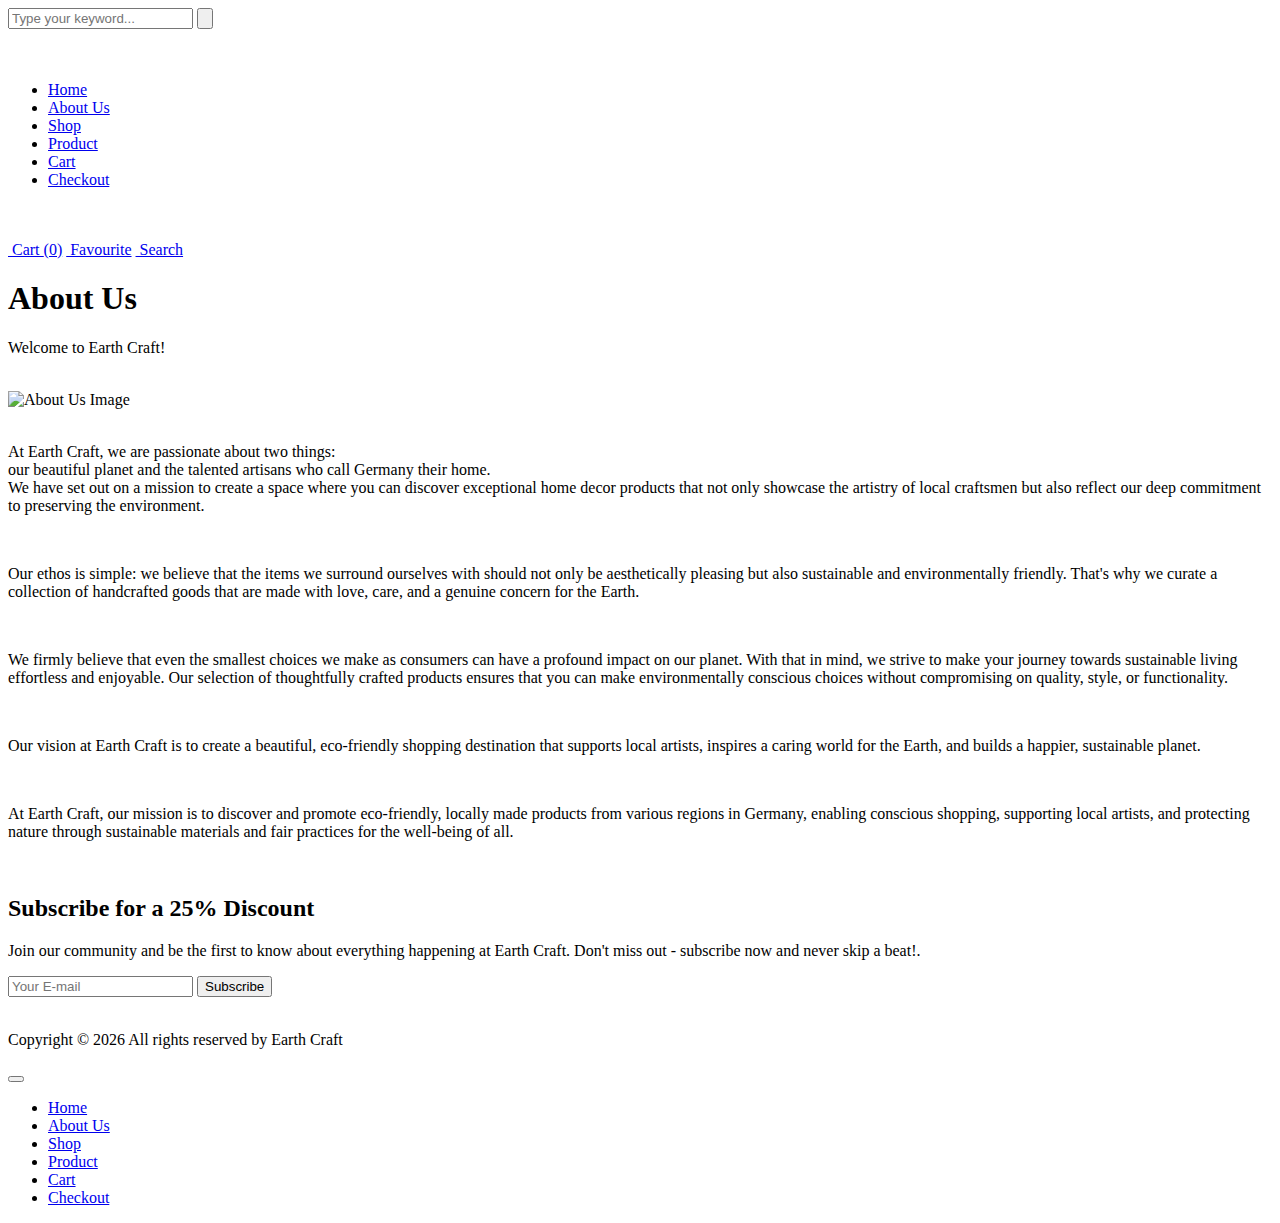
==== about_us.html @ 66d40a1b "Add files via upload" ====
<!DOCTYPE html>
<html lang="en">

<head>

  <head>
    <meta charset="UTF-8">
    <meta name="description" content="">
    <meta http-equiv="X-UA-Compatible" content="IE=edge">
    <meta name="viewport" content="width=device-width, initial-scale=1, shrink-to-fit=no">
    <!-- The above 4 meta tags *must* come first in the head; any other head content must come *after* these tags -->

    <!-- Title  -->
    <title>About Us</title>

    <!-- Favicon  -->
    <link rel="icon" href="img/core-img/favicon.ico">

    <!-- Core Style CSS -->
    <link rel="stylesheet" href="css/core-style.css">
    <link rel="stylesheet" href="style.css">

  </head>
</head>

<body>
  <!-- Search Wrapper Area Start -->
  <div class="search-wrapper section-padding-100">
    <div class="search-close">
      <i class="fa fa-close" aria-hidden="true"></i>
    </div>
    <div class="container">
      <div class="row">
        <div class="col-12">
          <div class="search-content">
            <form action="#" method="get">
              <input type="search" name="search" id="search" placeholder="Type your keyword...">
              <button type="submit"><img src="img/core-img/search.png" alt=""></button>
            </form>
          </div>
        </div>
      </div>
    </div>
  </div>
  <!-- Search Wrapper Area End -->

  <!-- ##### Main Content Wrapper Start ##### -->
  <div class="main-content-wrapper d-flex clearfix">

    <!-- Mobile Nav (max width 767px)-->
    <div class="mobile-nav">
      <!-- Navbar Brand -->
      <div class="amado-navbar-brand">
        <a href="index.html"><img src="img/logo.png" alt=""></a>
      </div>
      <!-- Navbar Toggler -->
      <div class="amado-navbar-toggler">
        <span></span><span></span><span></span>
      </div>
    </div>

    <!-- Header Area Start -->
    <header class="header-area clearfix">
      <!-- Close Icon -->
      <div class="nav-close">
        <i class="fa fa-close" aria-hidden="true"></i>
      </div>
      <!-- Logo -->
      <div class="logo">
        <a href="index.html"><img src="img/logo.png" alt=""></a>
      </div>
      <!-- Amado Nav -->
      <nav class="amado-nav">
        <ul>
          <li class="active"><a href="index.html">Home</a></li>
          <li><a href="about_us.html">About Us</a></li>
          <li><a href="shop.html">Shop</a></li>
          <li><a href="product-details.html">Product</a></li>
          <li><a href="cart.html">Cart</a></li>
          <li><a href="checkout.html">Checkout</a></li>
        </ul>
      </nav>
      <br>
      <br>
      <!-- Cart Menu -->
      <div class="cart-fav-search mb-100">
        <a href="cart.html" class="cart-nav"><img src="img/core-img/cart.png" alt=""> Cart <span>(0)</span></a>
        <a href="#" class="fav-nav"><img src="img/core-img/favorites.png" alt=""> Favourite</a>
        <a href="#" class="search-nav"><img src="img/core-img/search.png" alt=""> Search</a>
      </div>
      <!-- Social Button -->
      <div class="social-info d-flex justify-content-between">
        <a href="#"><i class="fa fa-pinterest" aria-hidden="true"></i></a>
        <a href="#"><i class="fa fa-instagram" aria-hidden="true"></i></a>
        <a href="#"><i class="fa fa-facebook" aria-hidden="true"></i></a>
        <a href="#"><i class="fa fa-twitter" aria-hidden="true"></i></a>
      </div>
    </header>
    <!-- Header Area End -->
    <div class="products-catagories-area clearfix">
      <h1>About Us</h1>
      <p>Welcome to Earth Craft!</p>
      <br>
      <img class="big-image" src="img/about-us.jpeg" alt="About Us Image">
      <br>
      <br>
      <p>At Earth Craft, we are passionate about two things:<br>
        our beautiful planet and the talented artisans who call
        Germany their home. <br>
        We have set out on a mission to create a space where you can discover exceptional home decor
        products that not only showcase the artistry of local craftsmen but also reflect our deep commitment to
        preserving
        the environment.</p>
      <br>
      
      <p>Our ethos is simple: we believe that the items we surround ourselves with should not only be aesthetically
        pleasing
        but also sustainable and environmentally friendly. That's why we curate a collection of handcrafted goods that
        are
        made with love, care, and a genuine concern for the Earth.</p>
      <br>
      
      
      <p>We firmly believe that even the smallest choices we make as consumers can have a profound impact on our planet.
        With that in mind, we strive to make your journey towards sustainable living effortless and enjoyable. Our
        selection
        of thoughtfully crafted products ensures that you can make environmentally conscious choices without
        compromising
        on
        quality, style, or functionality.</p>
      <br>
      
      <p> Our vision at Earth Craft is to create a beautiful, eco-friendly shopping destination that supports local artists, inspires a caring world for the Earth, and builds a happier, sustainable planet.</p>
<br>
     
      <p> At Earth Craft, our mission is to discover and promote eco-friendly, locally made products from various regions in Germany, enabling conscious shopping, supporting local artists, and protecting nature through sustainable materials and fair practices for the well-being of all.</p>
      <br>
      
    </div>
  </div>
  <!-- ##### Main Content Wrapper End ##### -->

  <!-- ##### Newsletter Area Start ##### -->
  <section class="newsletter-area section-padding-100-0">
    <div class="container">
      <div class="row align-items-center">
        <!-- Newsletter Text -->
        <div class="col-12 col-lg-6 col-xl-7">
          <div class="newsletter-text mb-100">
            <h2>Subscribe for a <span>25% Discount</span></h2>
            <p>Join our community and be the first to know about everything happening at Earth Craft. Don't miss out - subscribe now and never skip a beat!.</p>
          </div>
        </div>
        <!-- Newsletter Form -->
        <div class="col-12 col-lg-6 col-xl-5">
          <div class="newsletter-form mb-100">
            <form action="#" method="post">
              <input type="email" name="email" class="nl-email" placeholder="Your E-mail">
              <input type="submit" value="Subscribe">
            </form>
          </div>
        </div>
      </div>
    </div>
  </section>
  <!-- ##### Newsletter Area End ##### -->
  <!-- ##### Footer Area Start ##### -->
  <footer class="footer_area clearfix">
    <div class="container">
      <div class="row align-items-center">
        <!-- Single Widget Area -->
        <div class="col-12 col-lg-4">
          <div class="single_widget_area">
            <!-- Logo -->
            <div class="footer-logo mr-50">
              <a href="index.html"><img src="img/logo.png" alt=""></a>
            </div>
            <!-- Copywrite Text -->
            <p class="copywrite">
              <!-- Link back to Colorlib can't be removed. Template is licensed under CC BY 3.0. -->
              Copyright &copy;
              <script>document.write(new Date().getFullYear());</script> All rights reserved by Earth Craft <i class="fa fa-heart-o" aria-hidden="true"></i> 
              <!-- Link back to Colorlib can't be removed. Template is licensed under CC BY 3.0. -->
            </p>
          </div>
        </div>
        <!-- Single Widget Area -->
        <div class="col-12 col-lg-8">
          <div class="single_widget_area">
            <!-- Footer Menu -->
            <div class="footer_menu">
              <nav class="navbar navbar-expand-lg justify-content-end">
                <button class="navbar-toggler" type="button" data-toggle="collapse" data-target="#footerNavContent"
                  aria-controls="footerNavContent" aria-expanded="false" aria-label="Toggle navigation"><i
                    class="fa fa-bars"></i></button>
                <div class="collapse navbar-collapse" id="footerNavContent">
                  <ul class="navbar-nav ml-auto">
                    <li class="nav-item active">
                      <a class="nav-link" href="index.html">Home</a>
                    </li>
                    <li class="nav-item">
                      <a class="nav-link" href="about-us.html">About Us</a>
                    </li>
                    <li class="nav-item">
                      <a class="nav-link" href="shop.html">Shop</a>
                    </li>
                    <li class="nav-item">
                      <a class="nav-link" href="product-details.html">Product</a>
                    </li>
                    <li class="nav-item">
                      <a class="nav-link" href="cart.html">Cart</a>
                    </li>
                    <li class="nav-item">
                      <a class="nav-link" href="checkout.html">Checkout</a>
                    </li>
                  </ul>
                </div>
              </nav>
            </div>
          </div>
        </div>
      </div>
    </div>
  </footer>
  <!-- ##### Footer Area End ##### -->

  <!-- ##### jQuery (Necessary for All JavaScript Plugins) ##### -->
  <script src="js/jquery/jquery-2.2.4.min.js"></script>
  <!-- Popper js -->
  <script src="js/popper.min.js"></script>
  <!-- Bootstrap js -->
  <script src="js/bootstrap.min.js"></script>
  <!-- Plugins js -->
  <script src="js/plugins.js"></script>
  <!-- Active js -->
  <script src="js/active.js"></script>
</body>

</html>
---- style.css ----
/* ####################################################
    :: Template Name: Essence - Fashion Ecommerce Template
    :: Author: Colorlib
    :: Author URL: https://colorlib.com
    :: Description: Essence is smart & elegant fashion e-commerce Template. It's suitable for all e-commerce business platform.
    :: Version: 1.0.0
    :: Created: April 27, 2018
    :: Last Updated: May 2, 2018
    #################################################### */

    /* ---------------------------------------
    ##### - PLACE YOUR CUSTOM CSS HERE - #####
    --------------------------------------- */
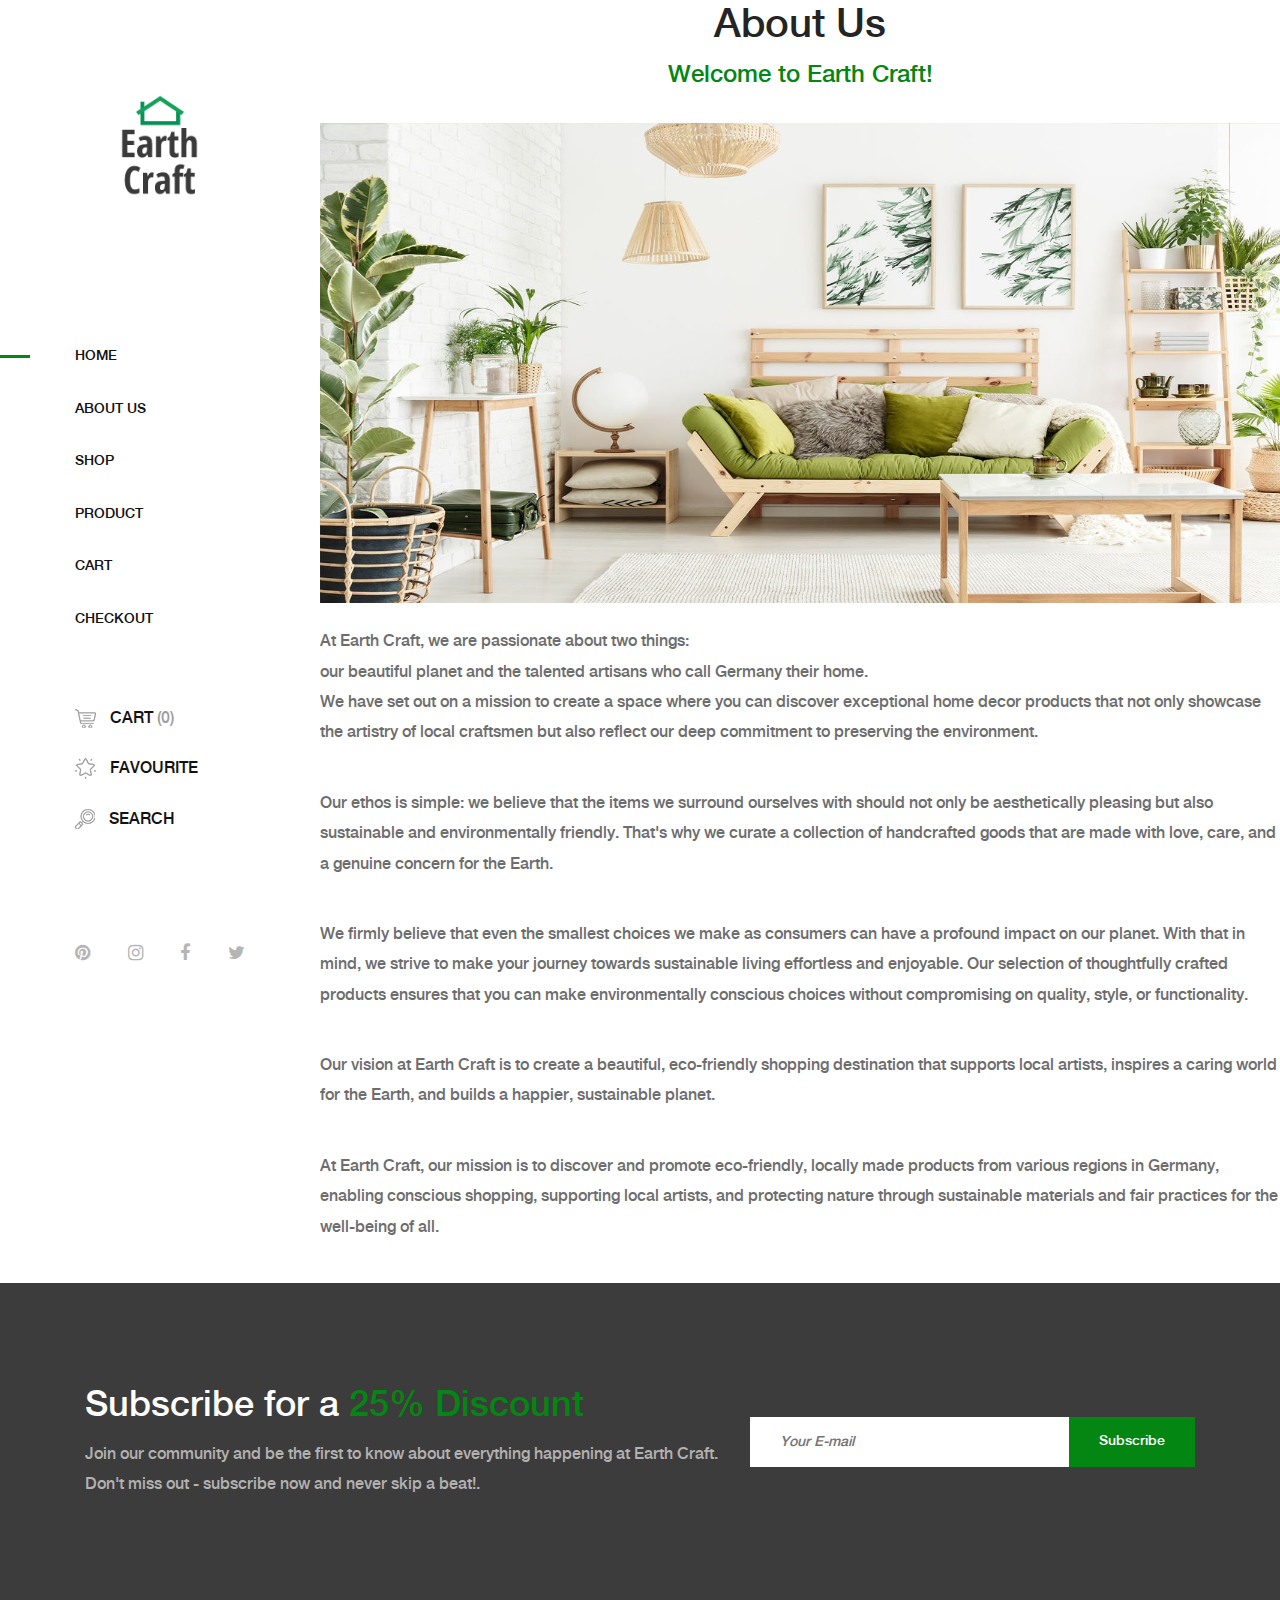
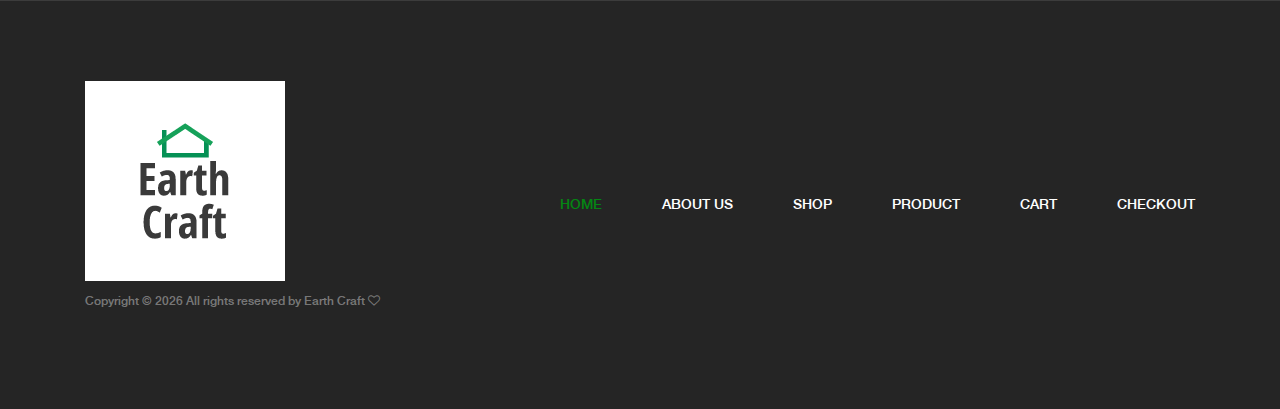
==== commit f703fdc1: "about us and product changed" ====
--- a/about_us.html
+++ b/about_us.html
@@ -12,6 +12,7 @@
 
     <!-- Title  -->
     <title>About Us</title>
+    
 
     <!-- Favicon  -->
     <link rel="icon" href="img/core-img/favicon.ico">
@@ -98,8 +99,8 @@
     </header>
     <!-- Header Area End -->
     <div class="products-catagories-area clearfix">
-      <h1>About Us</h1>
-      <p>Welcome to Earth Craft!</p>
+      <h1 class='text-center'>About Us</h1>
+      <h4 class='text-center' style="color: #048613;">Welcome to Earth Craft!</h4>
       <br>
       <img class="big-image" src="img/about-us.jpeg" alt="About Us Image">
       <br>
--- a/css/core-style.css
+++ b/css/core-style.css
@@ -0,0 +1,1401 @@
+/* [Master Stylesheet v-1.0.0] */
+/* :: :: 1.0 Import Fonts */
+@import url(../css/bootstrap.min.css);
+@import url(../css/owl.carousel.css);
+@import url(../css/animate.css);
+@import url(../css/magnific-popup.css);
+@import url(../css/jquery-ui.min.css);
+@import url(../css/nice-select.css);
+@import url(../css/font-awesome.min.css);
+@font-face {
+  font-family: 'helveticaneuebold';
+  src: url("../fonts/helvetica_neu_bold-webfont.woff2") format("woff2"), url("../fonts/helvetica_neu_bold-webfont.woff") format("woff");
+  font-weight: normal;
+  font-style: normal; }
+@font-face {
+  font-family: 'helveticaneuemedium';
+  src: url("../fonts/helveticaneue_medium-webfont.woff2") format("woff2"), url("../fonts/helveticaneue_medium-webfont.woff") format("woff");
+  font-weight: normal;
+  font-style: normal; }
+/* :: 2.0 Import All CSS */
+/* :: 3.0 Base CSS */
+* {
+  margin: 0;
+  padding: 0; }
+
+body {
+  font-family: "helveticaneuemedium";
+  font-size: 16px; }
+
+h1,
+h2,
+h3,
+h4,
+h5,
+h6 {
+  color: #242424;
+  line-height: 1.3;
+  font-weight: 400; }
+
+p {
+  color: #6d6d6d;
+  font-size: 16px;
+  line-height: 1.9;
+  font-weight: 400; }
+
+a {
+  -webkit-transition: all 500ms ease 0s;
+  transition: all 500ms ease 0s;
+  text-decoration: none;
+  outline: 0 solid transparent;
+  color: #131212;
+  font-weight: 400;
+  font-size: 12px; }
+  a:hover, a:focus {
+    -webkit-transition: all 500ms ease 0s;
+    transition: all 500ms ease 0s;
+    text-decoration: none;
+    outline: 0 solid transparent;
+    color: #131212;
+    font-weight: 400;
+    font-size: 12px; }
+
+ul,
+ol {
+  margin: 0; }
+  ul li,
+  ol li {
+    list-style: none; }
+
+img {
+  height: auto;
+  max-width: 100%; }
+
+/* Spacing */
+.mt-15 {
+  margin-top: 15px !important; }
+
+.mt-30 {
+  margin-top: 30px !important; }
+
+.mt-50 {
+  margin-top: 50px !important; }
+
+.mt-70 {
+  margin-top: 70px !important; }
+
+.mt-100 {
+  margin-top: 100px !important; }
+
+.mb-15 {
+  margin-bottom: 15px !important; }
+
+.mb-30 {
+  margin-bottom: 30px !important; }
+
+.mb-50 {
+  margin-bottom: 50px !important; }
+
+.mb-70 {
+  margin-bottom: 70px !important; }
+
+.mb-100 {
+  margin-bottom: 100px !important; }
+
+.ml-15 {
+  margin-left: 15px !important; }
+
+.ml-30 {
+  margin-left: 30px !important; }
+
+.ml-50 {
+  margin-left: 50px !important; }
+
+.mr-15 {
+  margin-right: 15px !important; }
+
+.mr-30 {
+  margin-right: 30px !important; }
+
+.mr-50 {
+  margin-right: 50px !important; }
+
+/* Height */
+.height-400 {
+  height: 400px !important; }
+
+.height-500 {
+  height: 500px !important; }
+
+.height-600 {
+  height: 600px !important; }
+
+.height-700 {
+  height: 700px !important; }
+
+.height-800 {
+  height: 800px !important; }
+
+/* Section Padding */
+.section-padding-100 {
+  padding-top: 100px;
+  padding-bottom: 100px; }
+
+.section-padding-100-0 {
+  padding-top: 100px;
+  padding-bottom: 0; }
+
+.section-padding-0-100 {
+  padding-top: 0;
+  padding-bottom: 100px; }
+
+/* Section Heading */
+.section-heading {
+  margin-bottom: 50px;
+  position: relative;
+  z-index: 1; }
+  .section-heading h2 {
+    font-size: 30px;
+    margin-bottom: 0;
+    text-transform: capitalize;
+    font-weight: 600; }
+  .section-heading.text-left {
+    text-align: left !important; }
+
+/* Miscellaneous */
+.bg-img {
+  background-position: center center;
+  background-size: cover;
+  background-repeat: no-repeat; }
+
+.bg-white {
+  background-color: #ffffff !important; }
+
+.bg-dark {
+  background-color: #000000 !important; }
+
+.bg-transparent {
+  background-color: transparent !important; }
+
+.font-bold {
+  font-weight: 700; }
+
+.font-light {
+  font-weight: 300; }
+
+.bg-overlay,
+.bg-overlay-white {
+  position: relative;
+  z-index: 2;
+  background-position: center center;
+  background-size: cover; }
+  .bg-overlay:hover,
+  .bg-overlay-white:hover {
+    position: absolute;
+    z-index: -1;
+    top: 0;
+    left: 0;
+    width: 100%;
+    height: 100%;
+    content: ""; }
+
+.bg-overlay:hover {
+  background-color: rgba(0, 0, 0, 0.5); }
+
+.bg-overlay-white:hover {
+  background-color: rgba(255, 255, 255, 0.9); }
+
+.mfp-image-holder .mfp-close,
+.mfp-iframe-holder .mfp-close {
+  color: #FFF;
+  right: 0;
+  padding-right: 0;
+  width: 30px;
+  height: 30px;
+  background-color: #207402;
+  line-height: 30px;
+  text-align: center;
+  position: absolute;
+  top: 40px;
+  right: -30px; }
+  @media only screen and (max-width: 767px) {
+    .mfp-image-holder .mfp-close,
+    .mfp-iframe-holder .mfp-close {
+      right: 0; } }
+
+.navbar-toggler {
+  background-color: #048613;
+  border-radius: 0;
+  margin-bottom: 15px; }
+  .navbar-toggler i {
+    font-size: 12px;
+    color: #fff; }
+
+@media only screen and (min-width: 768px) and (max-width: 991px) {
+  .navbar {
+    display: block; } }
+@media only screen and (max-width: 767px) {
+  .navbar {
+    display: block; } }
+
+.mobile-nav {
+  position: fixed;
+  width: 100%;
+  height: 70px;
+  background-color: #fff;
+  z-index: 3000;
+  top: 0;
+  left: 0;
+  right: 0;
+  padding: 0.5em 2em;
+  -webkit-box-align: center;
+  -ms-flex-align: center;
+  -ms-grid-row-align: center;
+  align-items: center;
+  -webkit-box-pack: justify;
+  -ms-flex-pack: justify;
+  justify-content: space-between;
+  box-shadow: 0 4px 15px 0 rgba(0, 0, 0, 0.15);
+  display: none; }
+  @media only screen and (max-width: 767px) {
+    .mobile-nav {
+      display: -webkit-box;
+      display: -ms-flexbox;
+      display: flex; } }
+  .mobile-nav .amado-navbar-brand {
+    -webkit-box-flex: 0;
+    -ms-flex: 0 0 70px;
+    flex: 0 0 70px;
+    max-width: 70px; }
+    .mobile-nav .amado-navbar-brand a {
+      display: block;
+      max-width: 70px; }
+  .mobile-nav .amado-navbar-toggler {
+    cursor: pointer; }
+    .mobile-nav .amado-navbar-toggler span {
+      width: 28px;
+      height: 3px;
+      background-color: #048613;
+      display: block;
+      margin-bottom: 5px;
+      border-radius: 2px; }
+      .mobile-nav .amado-navbar-toggler span:last-child {
+        margin-bottom: 0; }
+
+/* ScrollUp */
+#scrollUp {
+  background-color: #048613;
+  border-radius: 0;
+  bottom: 60px;
+  box-shadow: 0 2px 6px 0 rgba(0, 0, 0, 0.3);
+  color: #ffffff;
+  font-size: 24px;
+  height: 40px;
+  line-height: 40px;
+  right: 60px;
+  text-align: center;
+  width: 40px;
+  -webkit-transition-duration: 500ms;
+  transition-duration: 500ms; }
+  #scrollUp:hover {
+    background-color: #131212; }
+  @media only screen and (max-width: 767px) {
+    #scrollUp {
+      bottom: 30px;
+      right: 30px; } }
+
+/* Essence Button */
+.amado-btn {
+  display: inline-block;
+  min-width: 160px;
+  height: 55px;
+  color: #ffffff;
+  border: none;
+  border-radius: 0;
+  padding: 0 7px;
+  font-size: 18px;
+  line-height: 56px;
+  background-color: #048613;
+  font-weight: 400; }
+  .amado-btn.active, .amado-btn:hover, .amado-btn:focus {
+    font-size: 18px;
+    color: #ffffff;
+    background-color: #131212; }
+
+/* :: 4.0 Search Wrapper Area CSS */
+.search-wrapper {
+  position: fixed;
+  z-index: 1;
+  width: 100%;
+  height: 260px;
+  z-index: 5000;
+  top: -350px;
+  left: 0;
+  background-color: #f5f7fa;
+  -webkit-transition-duration: 500ms;
+  transition-duration: 500ms; }
+  .search-wrapper .search-content form {
+    position: relative;
+    z-index: 1;
+    box-shadow: 0 0 5px rgba(0, 0, 0, 0.075); }
+    .search-wrapper .search-content form input {
+      width: 100%;
+      height: 60px;
+      border: none;
+      padding-left: 50px;
+      font-size: 14px;
+      color: #6b6b6b; }
+    .search-wrapper .search-content form button {
+      position: absolute;
+      top: 0;
+      left: 0;
+      border: none;
+      width: 50px;
+      height: 60px;
+      z-index: 10;
+      cursor: pointer;
+      background-color: transparent;
+      text-align: center; }
+  .search-wrapper .search-close {
+    -webkit-transition-duration: 500ms;
+    transition-duration: 500ms;
+    width: 40px;
+    height: 40px;
+    position: absolute;
+    top: 0;
+    right: 0;
+    background-color: red;
+    text-align: center;
+    color: #fff;
+    line-height: 40px;
+    font-size: 12px;
+    cursor: pointer;
+    background-color: #048613; }
+    .search-wrapper .search-close:hover {
+      background-color: #131212; }
+
+/* :: 5.0 Welcome Area CSS */
+.main-content-wrapper {
+  position: relative;
+  z-index: 1;
+  -webkit-transition-duration: 500ms;
+  transition-duration: 500ms;
+  -ms-flex-wrap: wrap;
+  flex-wrap: wrap; }
+  @media only screen and (max-width: 767px) {
+    .main-content-wrapper {
+      margin-top: 70px;
+      z-index: 100; } }
+  .main-content-wrapper .header-area {
+    -webkit-transition-duration: 500ms;
+    transition-duration: 500ms;
+    position: relative;
+    z-index: 1;
+    -webkit-box-flex: 0;
+    -ms-flex: 0 0 320px;
+    flex: 0 0 320px;
+    width: 320px;
+    max-width: 320px;
+    background-color: #fff;
+    padding: 60px 75px; }
+    @media only screen and (min-width: 768px) and (max-width: 991px) {
+      .main-content-wrapper .header-area {
+        -webkit-box-flex: 0;
+        -ms-flex: 0 0 280px;
+        flex: 0 0 280px;
+        width: 280px;
+        max-width: 280px;
+        padding: 50px; } }
+    @media only screen and (max-width: 767px) {
+      .main-content-wrapper .header-area {
+        -webkit-transition-duration: 500ms;
+        transition-duration: 500ms;
+        -webkit-box-flex: 0;
+        -ms-flex: 0 0 320px;
+        flex: 0 0 320px;
+        width: 320px;
+        max-width: 320px;
+        position: fixed;
+        z-index: 4000;
+        top: 0;
+        left: -350px;
+        height: 100%;
+        overflow-x: hidden;
+        overflow-y: scroll;
+        display: block; } }
+    .main-content-wrapper .header-area.bp-xs-on {
+      left: 0; }
+    .main-content-wrapper .header-area .nav-close {
+      -webkit-transition-duration: 500ms;
+      transition-duration: 500ms;
+      width: 40px;
+      height: 40px;
+      position: absolute;
+      top: 0;
+      right: 15px;
+      background-color: red;
+      text-align: center;
+      color: #fff;
+      line-height: 40px;
+      font-size: 12px;
+      cursor: pointer;
+      background-color: #048613;
+      display: none; }
+      @media only screen and (max-width: 767px) {
+        .main-content-wrapper .header-area .nav-close {
+          display: block; } }
+      .main-content-wrapper .header-area .nav-close:hover {
+        background-color: #131212; }
+    .main-content-wrapper .header-area .logo {
+      margin-bottom: 100px;
+      display: block; }
+    .main-content-wrapper .header-area .amado-nav li a {
+      font-size: 14px;
+      text-transform: uppercase;
+      position: relative;
+      z-index: 1;
+      padding: 20px 0;
+      display: block;
+      line-height: 0.9;
+      color: #131212;
+      font-weight: normal; }
+      .main-content-wrapper .header-area .amado-nav li a::after {
+        -webkit-transition-duration: 500ms;
+        transition-duration: 500ms;
+        width: 30px;
+        height: 3px;
+        position: absolute;
+        top: 50%;
+        margin-top: -1.5px;
+        left: -150px;
+        background-color: #048613;
+        z-index: 10;
+        content: ''; }
+      .main-content-wrapper .header-area .amado-nav li a:hover, .main-content-wrapper .header-area .amado-nav li a:focus {
+        color: #048613; }
+    .main-content-wrapper .header-area .amado-nav li:hover a::after, .main-content-wrapper .header-area .amado-nav li:focus a::after {
+      left: -75px; }
+      @media only screen and (min-width: 768px) and (max-width: 991px) {
+        .main-content-wrapper .header-area .amado-nav li:hover a::after, .main-content-wrapper .header-area .amado-nav li:focus a::after {
+          left: -50px; } }
+    .main-content-wrapper .header-area .amado-nav li.active a::after {
+      left: -75px; }
+      @media only screen and (min-width: 768px) and (max-width: 991px) {
+        .main-content-wrapper .header-area .amado-nav li.active a::after {
+          left: -50px; } }
+    .main-content-wrapper .header-area .amado-btn-group .amado-btn {
+      width: 160px;
+      display: block; }
+    .main-content-wrapper .header-area .cart-fav-search a {
+      display: block;
+      text-transform: uppercase;
+      font-size: 16px;
+      padding: 15px 0;
+      color: #131212;
+      line-height: 1; }
+      .main-content-wrapper .header-area .cart-fav-search a .search-nav {
+        padding-bottom: 0; }
+      .main-content-wrapper .header-area .cart-fav-search a span {
+        color: #9e9e9e; }
+      .main-content-wrapper .header-area .cart-fav-search a img {
+        margin-right: 10px; }
+      .main-content-wrapper .header-area .cart-fav-search a:hover, .main-content-wrapper .header-area .cart-fav-search a:focus {
+        color: #048613; }
+    .main-content-wrapper .header-area .social-info a {
+      color: #b5b5b5;
+      display: inline-block; }
+      .main-content-wrapper .header-area .social-info a i {
+        font-size: 18px; }
+      .main-content-wrapper .header-area .social-info a:hover, .main-content-wrapper .header-area .social-info a:focus {
+        color: #048613; }
+    @media only screen and (max-width: 767px) {
+      .main-content-wrapper .header-area .social-info {
+        margin-bottom: 75px; } }
+  .main-content-wrapper .products-catagories-area {
+    -webkit-box-flex: 0;
+    -ms-flex: 0 0 calc(100% - 320px);
+    flex: 0 0 calc(100% - 320px);
+    width: calc(100% - 320px);
+    max-width: calc(100% - 320px); }
+    @media only screen and (min-width: 768px) and (max-width: 991px) {
+      .main-content-wrapper .products-catagories-area {
+        -webkit-box-flex: 0;
+        -ms-flex: 0 0 calc(100% - 280px);
+        flex: 0 0 calc(100% - 280px);
+        width: calc(100% - 280px);
+        max-width: calc(100% - 280px); } }
+    @media only screen and (max-width: 767px) {
+      .main-content-wrapper .products-catagories-area {
+        -webkit-box-flex: 0;
+        -ms-flex: 0 0 100%;
+        flex: 0 0 100%;
+        width: 100%;
+        max-width: 100%; } }
+  .main-content-wrapper .shop_sidebar_area {
+    position: relative;
+    z-index: 1;
+    -webkit-box-flex: 0;
+    -ms-flex: 0 0 230px;
+    flex: 0 0 230px;
+    width: 230px;
+    max-width: 230px;
+    background-color: #f5f7fa;
+    padding: 100px 40px; }
+    @media only screen and (min-width: 768px) and (max-width: 991px) {
+      .main-content-wrapper .shop_sidebar_area {
+        -webkit-box-flex: 0;
+        -ms-flex: 0 0 180px;
+        flex: 0 0 180px;
+        width: 180px;
+        max-width: 180px;
+        padding: 100px 15px; } }
+    @media only screen and (max-width: 767px) {
+      .main-content-wrapper .shop_sidebar_area {
+        -webkit-box-flex: 0;
+        -ms-flex: 0 0 100%;
+        flex: 0 0 100%;
+        width: 100%;
+        max-width: 100%;
+        -webkit-box-ordinal-group: 3;
+        -ms-flex-order: 2;
+        order: 2; } }
+  .main-content-wrapper .amado_product_area {
+    position: relative;
+    z-index: 1;
+    -webkit-box-flex: 0;
+    -ms-flex: 0 0 calc(95% - 550px);
+    flex: 0 0 calc(95% - 550px);
+    width: calc(95% - 550px);
+    max-width: calc(95% - 550px); }
+    @media only screen and (min-width: 992px) and (max-width: 1199px) {
+      .main-content-wrapper .amado_product_area {
+        -webkit-box-flex: 0;
+        -ms-flex: 0 0 calc(100% - 550px);
+        flex: 0 0 calc(100% - 550px);
+        width: calc(100% - 550px);
+        max-width: calc(100% - 550px); } }
+    @media only screen and (min-width: 768px) and (max-width: 991px) {
+      .main-content-wrapper .amado_product_area {
+        -webkit-box-flex: 0;
+        -ms-flex: 0 0 calc(100% - 460px);
+        flex: 0 0 calc(100% - 460px);
+        width: calc(100% - 460px);
+        max-width: calc(100% - 460px); } }
+    @media only screen and (max-width: 767px) {
+      .main-content-wrapper .amado_product_area {
+        -webkit-box-flex: 0;
+        -ms-flex: 0 0 100%;
+        flex: 0 0 100%;
+        width: 100%;
+        max-width: 100%;
+        -webkit-box-ordinal-group: 2;
+        -ms-flex-order: 1;
+        order: 1;
+        padding-top: 50px; } }
+  .main-content-wrapper .cart-table-area {
+    position: relative;
+    z-index: 1;
+    -webkit-box-flex: 0;
+    -ms-flex: 0 0 calc(95% - 320px);
+    flex: 0 0 calc(95% - 320px);
+    width: calc(95% - 320px);
+    max-width: calc(95% - 320px); }
+    @media only screen and (min-width: 992px) and (max-width: 1199px) {
+      .main-content-wrapper .cart-table-area {
+        -webkit-box-flex: 0;
+        -ms-flex: 0 0 calc(100% - 320px);
+        flex: 0 0 calc(100% - 320px);
+        width: calc(100% - 320px);
+        max-width: calc(100% - 320px); } }
+    @media only screen and (min-width: 768px) and (max-width: 991px) {
+      .main-content-wrapper .cart-table-area {
+        -webkit-box-flex: 0;
+        -ms-flex: 0 0 calc(100% - 280px);
+        flex: 0 0 calc(100% - 280px);
+        width: calc(100% - 280px);
+        max-width: calc(100% - 280px); } }
+    @media only screen and (max-width: 767px) {
+      .main-content-wrapper .cart-table-area {
+        -webkit-box-flex: 0;
+        -ms-flex: 0 0 100%;
+        flex: 0 0 100%;
+        width: 100%;
+        max-width: 100%;
+        padding-top: 0; } }
+    .main-content-wrapper .cart-table-area .cart-title h2 {
+      font-size: 30px;
+      margin-bottom: 30px;
+      color: #242424; }
+    .main-content-wrapper .cart-table-area table thead {
+      width: 100%;
+      display: block; }
+      .main-content-wrapper .cart-table-area table thead tr {
+        display: -webkit-box;
+        display: -ms-flexbox;
+        display: flex;
+        width: 100%;
+        height: 40px;
+        background-color: #f5f7fa; }
+        .main-content-wrapper .cart-table-area table thead tr th {
+          border-top: none;
+          border-bottom: none;
+          -webkit-box-flex: 0;
+          -ms-flex: 0 0 25%;
+          flex: 0 0 25%;
+          width: 25%;
+          max-width: 25%;
+          font-size: 12px;
+          color: #242424;
+          text-transform: capitalize;
+          font-weight: 400; }
+    .main-content-wrapper .cart-table-area table tbody {
+      width: 100%;
+      display: block; }
+      .main-content-wrapper .cart-table-area table tbody tr {
+        display: -webkit-box;
+        display: -ms-flexbox;
+        display: flex;
+        -webkit-box-align: center;
+        -ms-flex-align: center;
+        -ms-grid-row-align: center;
+        align-items: center;
+        width: 100%; }
+        .main-content-wrapper .cart-table-area table tbody tr td {
+          border: none;
+          -webkit-box-flex: 0;
+          -ms-flex: 0 0 25%;
+          flex: 0 0 25%;
+          width: 25%;
+          max-width: 25%; }
+          .main-content-wrapper .cart-table-area table tbody tr td h5 {
+            font-size: 16px;
+            color: #252525; }
+            @media only screen and (min-width: 992px) and (max-width: 1199px) {
+              .main-content-wrapper .cart-table-area table tbody tr td h5 {
+                font-size: 14px; } }
+            @media only screen and (min-width: 768px) and (max-width: 991px) {
+              .main-content-wrapper .cart-table-area table tbody tr td h5 {
+                font-size: 14px; } }
+            @media only screen and (max-width: 767px) {
+              .main-content-wrapper .cart-table-area table tbody tr td h5 {
+                font-size: 12px; } }
+          .main-content-wrapper .cart-table-area table tbody tr td .qty-btn p {
+            margin-bottom: 0;
+            line-height: 40px;
+            height: 40px;
+            padding: 0 15px;
+            background-color: #f5f7fa;
+            color: #242424;
+            font-size: 14px; }
+            @media only screen and (min-width: 768px) and (max-width: 991px) {
+              .main-content-wrapper .cart-table-area table tbody tr td .qty-btn p {
+                padding: 0 10px; } }
+          .main-content-wrapper .cart-table-area table tbody tr td .qty-btn .quantity {
+            position: relative;
+            z-index: 1; }
+            .main-content-wrapper .cart-table-area table tbody tr td .qty-btn .quantity input {
+              text-align: center;
+              background-color: #f5f7fa;
+              height: 40px;
+              width: 60px;
+              border: none;
+              -moz-appearance: textfield;
+              -webkit-appearance: textfield;
+              appearance: textfield;
+              color: #242424;
+              font-size: 14px; }
+              @media only screen and (min-width: 768px) and (max-width: 991px) {
+                .main-content-wrapper .cart-table-area table tbody tr td .qty-btn .quantity input {
+                  width: 45px; } }
+            .main-content-wrapper .cart-table-area table tbody tr td .qty-btn .quantity .qty-plus {
+              position: absolute;
+              right: 0;
+              top: 0;
+              line-height: 40px;
+              width: 20px;
+              text-align: center;
+              height: 40px;
+              cursor: pointer;
+              color: #242424;
+              font-size: 10px; }
+            .main-content-wrapper .cart-table-area table tbody tr td .qty-btn .quantity .qty-minus {
+              position: absolute;
+              top: 0;
+              right: 40px;
+              line-height: 40px;
+              width: 20px;
+              height: 40px;
+              text-align: center;
+              cursor: pointer;
+              color: #242424;
+              font-size: 10px; }
+              @media only screen and (min-width: 768px) and (max-width: 991px) {
+                .main-content-wrapper .cart-table-area table tbody tr td .qty-btn .quantity .qty-minus {
+                  right: 30px; } }
+    .main-content-wrapper .cart-table-area .cart-summary {
+      background-color: #f5f7fa;
+      margin-top: 118px;
+      position: relative;
+      z-index: 1;
+      padding: 30px 20px; }
+      .main-content-wrapper .cart-table-area .cart-summary h5 {
+        font-size: 18px;
+        margin-bottom: 0; }
+      .main-content-wrapper .cart-table-area .cart-summary .summary-table {
+        margin-top: 30px; }
+        .main-content-wrapper .cart-table-area .cart-summary .summary-table li {
+          display: -webkit-box;
+          display: -ms-flexbox;
+          display: flex;
+          -webkit-box-pack: justify;
+          -ms-flex-pack: justify;
+          justify-content: space-between;
+          margin-bottom: 30px;
+          text-transform: capitalize; }
+          .main-content-wrapper .cart-table-area .cart-summary .summary-table li span {
+            color: #6b6b6b;
+            font-size: 14px; }
+      .main-content-wrapper .cart-table-area .cart-summary .payment-method label {
+        font-size: 14px;
+        color: #6b6b6b;
+        font-weight: 400;
+        margin-bottom: 15px; }
+  .main-content-wrapper .single-product-area {
+    position: relative;
+    z-index: 1;
+    -webkit-box-flex: 0;
+    -ms-flex: 0 0 calc(95% - 320px);
+    flex: 0 0 calc(95% - 320px);
+    width: calc(95% - 320px);
+    max-width: calc(95% - 320px); }
+    @media only screen and (min-width: 992px) and (max-width: 1199px) {
+      .main-content-wrapper .single-product-area {
+        -webkit-box-flex: 0;
+        -ms-flex: 0 0 calc(100% - 320px);
+        flex: 0 0 calc(100% - 320px);
+        width: calc(100% - 320px);
+        max-width: calc(100% - 320px); } }
+    @media only screen and (min-width: 768px) and (max-width: 991px) {
+      .main-content-wrapper .single-product-area {
+        -webkit-box-flex: 0;
+        -ms-flex: 0 0 calc(100% - 280px);
+        flex: 0 0 calc(100% - 280px);
+        width: calc(100% - 280px);
+        max-width: calc(100% - 280px); } }
+    @media only screen and (max-width: 767px) {
+      .main-content-wrapper .single-product-area {
+        -webkit-box-flex: 0;
+        -ms-flex: 0 0 100%;
+        flex: 0 0 100%;
+        width: 100%;
+        max-width: 100%;
+        padding-top: 0; } }
+    .main-content-wrapper .single-product-area .breadcrumb {
+      background-color: transparent; }
+      .main-content-wrapper .single-product-area .breadcrumb .breadcrumb-item {
+        font-size: 14px;
+        text-transform: uppercase; }
+        .main-content-wrapper .single-product-area .breadcrumb .breadcrumb-item a {
+          color: #242424;
+          font-size: 14px;
+          text-transform: uppercase; }
+          .main-content-wrapper .single-product-area .breadcrumb .breadcrumb-item a:hover {
+            color: #048613; }
+      .main-content-wrapper .single-product-area .breadcrumb .breadcrumb-item + .breadcrumb-item::before {
+        content: ">"; }
+    .main-content-wrapper .single-product-area .single_product_thumb {
+      position: relative;
+      z-index: 1;
+    
+      margin-bottom: 170px; }
+      .main-content-wrapper .single-product-area .single_product_thumb .carousel-indicators {
+        margin: 0 7.5px;
+        bottom: -165px; }
+        @media only screen and (min-width: 992px) and (max-width: 1199px) {
+          .main-content-wrapper .single-product-area .single_product_thumb .carousel-indicators {
+            bottom: -105px; } }
+        @media only screen and (min-width: 768px) and (max-width: 991px) {
+          .main-content-wrapper .single-product-area .single_product_thumb .carousel-indicators {
+            bottom: -105px; } }
+        @media only screen and (max-width: 767px) {
+          .main-content-wrapper .single-product-area .single_product_thumb .carousel-indicators {
+            bottom: -95px; } }
+        .main-content-wrapper .single-product-area .single_product_thumb .carousel-indicators li {
+          -webkit-box-flex: 0;
+          -ms-flex: 0 0 25%;
+          flex: 0 0 25%;
+          width: 25%;
+          min-width: 25%;
+          height: 140px;
+          background-position: center center;
+          background-size: cover;
+          border: 2px solid transparent;
+          cursor: pointer; }
+          @media only screen and (min-width: 992px) and (max-width: 1199px) {
+            .main-content-wrapper .single-product-area .single_product_thumb .carousel-indicators li {
+              height: 80px; } }
+          @media only screen and (min-width: 768px) and (max-width: 991px) {
+            .main-content-wrapper .single-product-area .single_product_thumb .carousel-indicators li {
+              height: 80px; } }
+          @media only screen and (max-width: 767px) {
+            .main-content-wrapper .single-product-area .single_product_thumb .carousel-indicators li {
+              height: 70px; } }
+          .main-content-wrapper .single-product-area .single_product_thumb .carousel-indicators li.active {
+            border: 2px solid ; }
+      .main-content-wrapper .single-product-area .single_product_thumb .carousel-item a {
+        cursor: zoom-in; }
+    .main-content-wrapper .single-product-area .single_product_desc {
+      position: relative;
+      z-index: 1; }
+      .main-content-wrapper .single-product-area .single_product_desc .product-meta-data .line {
+        width: 80px;
+        height: 3px;
+        background-color: #048613;
+        margin-bottom: 15px;
+        display: block; }
+      .main-content-wrapper .single-product-area .single_product_desc .product-meta-data .product-price {
+        font-size: 24px;
+        font-weight: 400;
+        color: #048613;
+        line-height: 1;
+        margin-bottom: 10px; }
+      .main-content-wrapper .single-product-area .single_product_desc .product-meta-data a {
+        display: block; }
+        .main-content-wrapper .single-product-area .single_product_desc .product-meta-data a h6 {
+          font-size: 30px;
+          margin-bottom: 5px; }
+          @media only screen and (min-width: 992px) and (max-width: 1199px) {
+            .main-content-wrapper .single-product-area .single_product_desc .product-meta-data a h6 {
+              font-size: 20px; } }
+      .main-content-wrapper .single-product-area .single_product_desc .product-meta-data .ratings-review .ratings i {
+        font-size: 10px;
+        color: #048613; }
+      .main-content-wrapper .single-product-area .single_product_desc .product-meta-data .ratings-review .review a {
+        display: inline-block;
+        color: #6b6b6b;
+        font-size: 14px; }
+      .main-content-wrapper .single-product-area .single_product_desc .product-meta-data .avaibility {
+        margin-bottom: 0;
+        font-size: 12px;
+        color: #6b6b6b;
+        line-height: 1; }
+        .main-content-wrapper .single-product-area .single_product_desc .product-meta-data .avaibility i {
+          color: #048613;
+          font-size: 12px; }
+      .main-content-wrapper .single-product-area .single_product_desc .short_overview p {
+        line-height: 2.1;
+        color: #6b6b6b; }
+      .main-content-wrapper .single-product-area .single_product_desc .cart p {
+        margin-bottom: 0;
+        line-height: 40px;
+        height: 40px;
+        padding: 0 15px;
+        background-color: #f5f7fa; }
+      .main-content-wrapper .single-product-area .single_product_desc .cart .quantity {
+        position: relative;
+        z-index: 1; }
+        .main-content-wrapper .single-product-area .single_product_desc .cart .quantity input {
+          text-align: center;
+          background-color: #f5f7fa;
+          height: 40px;
+          width: 100px;
+          border: none;
+          -moz-appearance: textfield;
+          -webkit-appearance: textfield;
+          appearance: textfield;
+          color: #959595; }
+        .main-content-wrapper .single-product-area .single_product_desc .cart .quantity .qty-plus {
+          position: absolute;
+          right: 0;
+          top: 0;
+          line-height: 30px;
+          width: 30px;
+          text-align: center;
+          height: 20px;
+          cursor: pointer;
+          color: #959595; }
+        .main-content-wrapper .single-product-area .single_product_desc .cart .quantity .qty-minus {
+          position: absolute;
+          top: 21px;
+          right: 0;
+          line-height: 1;
+          width: 30px;
+          height: 25px;
+          text-align: center;
+          cursor: pointer;
+          color: #959595; }
+      .main-content-wrapper .single-product-area .single_product_desc .cart .amado-btn {
+        width: 310px;
+        height: 80px;
+        line-height: 80px; }
+        @media only screen and (min-width: 992px) and (max-width: 1199px) {
+          .main-content-wrapper .single-product-area .single_product_desc .cart .amado-btn {
+            width: 250px; } }
+        @media only screen and (max-width: 767px) {
+          .main-content-wrapper .single-product-area .single_product_desc .cart .amado-btn {
+            width: 280px; } }
+
+.search-wrapper-on .search-wrapper {
+  top: 0; }
+.search-wrapper-on .main-content-wrapper {
+  margin-top: 260px; }
+
+.single-products-catagory {
+  position: relative;
+  z-index: 1;
+  width: 33.33333%;
+  top: 0; }
+  @media only screen and (min-width: 992px) and (max-width: 1199px) {
+    .single-products-catagory {
+      width: 50%; } }
+  @media only screen and (min-width: 768px) and (max-width: 991px) {
+    .single-products-catagory {
+      width: 100%; } }
+  @media only screen and (max-width: 767px) {
+    .single-products-catagory {
+      width: 100%; } }
+  @media only screen and (min-width: 576px) and (max-width: 767px) {
+    .single-products-catagory {
+      width: 50%; } }
+  .single-products-catagory a {
+    display: block;
+    width: 100%;
+    height: 100%;
+    position: relative;
+    z-index: 10; }
+    .single-products-catagory a::after {
+      -webkit-transition-duration: 250ms;
+      transition-duration: 250ms;
+      position: absolute;
+      width: 100%;
+      height: 100%;
+      top: 0;
+      left: 0;
+      content: '';
+      background-color: rgba(60, 60, 60, 0.7);
+      z-index: 1;
+      opacity: 0;
+      visibility: visible; }
+    .single-products-catagory a img {
+      width: 100%; }
+  .single-products-catagory .hover-content {
+    position: absolute;
+    top: 40px;
+    left: 40px;
+    z-index: 10; }
+    @media only screen and (max-width: 767px) {
+      .single-products-catagory .hover-content {
+        top: 30px;
+        left: 30px; } }
+    .single-products-catagory .hover-content .line {
+      width: 80px;
+      height: 3px;
+      background-color: #048613;
+      display: block;
+      margin-bottom: 15px; }
+    .single-products-catagory .hover-content p {
+      font-size: 16px;
+      color: #6d6d6d;
+      line-height: 1;
+      margin-bottom: 5px;
+      -webkit-transition-duration: 250ms;
+      transition-duration: 250ms; }
+    .single-products-catagory .hover-content h4 {
+      margin-bottom: 0;
+      -webkit-transition-duration: 250ms;
+      transition-duration: 250ms; }
+  .single-products-catagory:hover a::after, .single-products-catagory:focus a::after {
+    opacity: 1;
+    visibility: visible; }
+  .single-products-catagory:hover .hover-content p,
+  .single-products-catagory:hover .hover-content h4, .single-products-catagory:focus .hover-content p,
+  .single-products-catagory:focus .hover-content h4 {
+    color: #fff; }
+
+/* :: 6.0 Newsletter Area CSS */
+.newsletter-area {
+  position: relative;
+  z-index: 1;
+  background-color: #3c3c3c; }
+  .newsletter-area .newsletter-text {
+    position: relative;
+    z-index: 1; }
+    .newsletter-area .newsletter-text h2 {
+      font-size: 36px;
+      margin-bottom: 10px;
+      color: #fff; }
+      @media only screen and (min-width: 992px) and (max-width: 1199px) {
+        .newsletter-area .newsletter-text h2 {
+          font-size: 30px; } }
+      @media only screen and (max-width: 767px) {
+        .newsletter-area .newsletter-text h2 {
+          font-size: 30px; } }
+      .newsletter-area .newsletter-text h2 span {
+        color: #048613; }
+    .newsletter-area .newsletter-text p {
+      color: #b3b1b1;
+      margin-bottom: 0; }
+  .newsletter-area .newsletter-form form {
+    position: relative;
+    z-index: 1; }
+    .newsletter-area .newsletter-form form input[type="email"] {
+      width: 100%;
+      height: 50px;
+      background-color: #fff;
+      color: #afafaf;
+      font-size: 14px;
+      font-style: italic;
+      border: none;
+      padding: 0 30px; }
+    .newsletter-area .newsletter-form form input[type="submit"] {
+      -webkit-transition-duration: 500ms;
+      transition-duration: 500ms;
+      height: 50px;
+      background-color: #048613;
+      color: #fff;
+      font-size: 14px;
+      padding: 0 30px;
+      cursor: pointer;
+      position: absolute;
+      top: 0;
+      right: 0;
+      z-index: 10;
+      border: none; }
+      .newsletter-area .newsletter-form form input[type="submit"]:hover, .newsletter-area .newsletter-form form input[type="submit"]:focus {
+        background-color: #048613;
+        color: #fff; }
+
+/* :: 7.0 Popular Products Area CSS */
+.single-product-wrapper {
+  position: relative;
+  z-index: 1;
+  margin-bottom: 50px;
+  overflow: hidden;
+  background-color: #ffffff; }
+  .single-product-wrapper .product-img {
+    position: relative;
+    z-index: 1;
+    overflow: hidden; }
+    .single-product-wrapper .product-img img {
+      width: 100%;
+      -webkit-transition-duration: 500ms;
+      transition-duration: 500ms; }
+    .single-product-wrapper .product-img .hover-img {
+      -webkit-transition-duration: 500ms;
+      transition-duration: 500ms;
+      position: absolute;
+      top: 0;
+      left: 0;
+      width: 100%;
+      z-index: 10;
+      opacity: 0;
+      visibility: hidden; }
+  .single-product-wrapper .product-description {
+    position: relative;
+    z-index: 1;
+    margin-top: 25px; }
+    .single-product-wrapper .product-description .product-meta-data .line {
+      width: 80px;
+      height: 3px;
+      background-color: #048613;
+      margin-bottom: 15px;
+      display: block; }
+    .single-product-wrapper .product-description .product-meta-data .product-price {
+      line-height: 1;
+      color: #048613;
+      font-size: 24px;
+      margin-bottom: 10px; }
+    .single-product-wrapper .product-description .product-meta-data a {
+      display: block; }
+      .single-product-wrapper .product-description .product-meta-data a h6 {
+        margin-bottom: 0; }
+    .single-product-wrapper .product-description .ratings-cart .ratings i {
+      font-size: 10px;
+      color: #048613; }
+    .single-product-wrapper .product-description .ratings-cart .cart {
+      display: block; }
+  .single-product-wrapper:hover .product-img .hover-img {
+    opacity: 1;
+    visibility: visible; }
+  .single-product-wrapper:hover .product-img .product-favourite a {
+    opacity: 1;
+    visibility: visible; }
+
+.pagination {
+  position: relative;
+  z-index: 1; }
+  .pagination .page-item .page-link {
+    width: 40px;
+    height: 40px;
+    border: none;
+    font-size: 16px;
+    font-weight: 400;
+    line-height: 40px;
+    padding: 0;
+    text-align: center;
+    color: #242424; }
+    .pagination .page-item .page-link:hover, .pagination .page-item .page-link:focus {
+      color: #fff;
+      box-shadow: none;
+      background-color: #048613; }
+  .pagination .page-item.active .page-link {
+    color: #fff;
+    box-shadow: none;
+    background-color: #048613; }
+  .pagination .page-item:first-child .page-link {
+    margin-left: 0;
+    border-top-left-radius: 0;
+    border-bottom-left-radius: 0; }
+  .pagination .page-item:last-child .page-link {
+    margin-left: 0;
+    border-top-right-radius: 0;
+    border-bottom-right-radius: 0; }
+
+/* :: 8.0 Footer Area CSS */
+.footer_area {
+  position: relative;
+  z-index: 1;
+  background-color: #252525;
+  padding: 80px 0; }
+  .footer_area .single_widget_area .copywrite {
+    font-size: 12px;
+    color: rgba(255, 255, 255, 0.4);
+    margin-top: 10px; }
+    .footer_area .single_widget_area .copywrite a {
+      font-size: 12px;
+      color: rgba(255, 255, 255, 0.4); }
+      .footer_area .single_widget_area .copywrite a:hover {
+        color: #fff; }
+  .footer_area .single_widget_area .footer_menu {
+    position: relative;
+    z-index: 1;
+    margin-left: auto; }
+    .footer_area .single_widget_area .footer_menu .navbar {
+      padding: 0; }
+    .footer_area .single_widget_area .footer_menu .navbar-nav .nav-item .nav-link {
+      padding: 10px 30px;
+      color: #fff;
+      text-transform: uppercase;
+      font-size: 14px; }
+      @media only screen and (min-width: 768px) and (max-width: 991px) {
+        .footer_area .single_widget_area .footer_menu .navbar-nav .nav-item .nav-link {
+          padding: 10px 0; } }
+      @media only screen and (max-width: 767px) {
+        .footer_area .single_widget_area .footer_menu .navbar-nav .nav-item .nav-link {
+          padding: 10px 0; } }
+      .footer_area .single_widget_area .footer_menu .navbar-nav .nav-item .nav-link:hover, .footer_area .single_widget_area .footer_menu .navbar-nav .nav-item .nav-link:focus {
+        color: #048613; }
+    .footer_area .single_widget_area .footer_menu .navbar-nav .nav-item.active .nav-link {
+      color: #048613; }
+    .footer_area .single_widget_area .footer_menu .navbar-nav .nav-item:last-child .nav-link {
+      padding-right: 0; }
+
+/* :: 9.0 Product Sidebar Area CSS */
+.widget {
+  position: relative;
+  z-index: 1; }
+  .widget .widget-title {
+    font-size: 16px;
+    text-transform: capitalize;
+    color: #242424; }
+  .widget .catagories-menu li a {
+    text-transform: capitalize;
+    font-size: 16px;
+    padding: 15px 0 15px 20px;
+    display: block;
+    font-weight: 400;
+    color: #959595; }
+    .widget .catagories-menu li a:hover, .widget .catagories-menu li a:focus {
+      color: #048613; }
+  .widget .catagories-menu li.active a {
+    color: #048613; }
+  .widget.price .slider-range-price {
+    background-color: #c7d2d8 !important;
+    height: 2px;
+    border: none; }
+  .widget.price .ui-slider-handle {
+    background-color: #fff;
+    top: -7px;
+    width: 18px;
+    height: 18px;
+    margin: 0;
+    border: 2px solid #048613;
+    border-radius: 50%; }
+  .widget.price .ui-slider-range.ui-corner-all.ui-widget-header {
+    background-color: #048613; }
+  .widget.price .ui-slider-horizontal {
+    height: 2px;
+    background-color: #048613; }
+  .widget.price .range-price {
+    font-size: 16px;
+    font-weight: 400;
+    margin-top: 20px;
+    text-transform: uppercase;
+    color: #959595; }
+  .widget.color .widget-desc ul {
+    -ms-flex-wrap: wrap;
+    flex-wrap: wrap; }
+    .widget.color .widget-desc ul li {
+      -webkit-box-flex: 0;
+      -ms-flex: 0 0 25%;
+      flex: 0 0 25%;
+      width: 25%;
+      margin-bottom: 15px; }
+      .widget.color .widget-desc ul li a {
+        width: 30px;
+        height: 30px;
+        display: block;
+        border-radius: 50%;
+        background-color: #ffffff;
+        position: relative;
+        z-index: 1;
+        box-shadow: 0 0 3px rgba(0, 0, 0, 0.15); }
+        .widget.color .widget-desc ul li a.color1 {
+          background-color: #ffffff; }
+        .widget.color .widget-desc ul li a.color2 {
+          background-color: #969696; }
+        .widget.color .widget-desc ul li a.color3 {
+          background-color: #030303; }
+        .widget.color .widget-desc ul li a.color4 {
+          background-color: #0315ff; }
+        .widget.color .widget-desc ul li a.color5 {
+          background-color: #dc0647; }
+        .widget.color .widget-desc ul li a.color6 {
+          background-color: #fff56a; }
+        .widget.color .widget-desc ul li a.color7 {
+          background-color: #f26e51; }
+        .widget.color .widget-desc ul li a.color8 {
+          background-color: #9a8777; }
+  .widget.brands .form-check {
+    margin-bottom: 25px; }
+    .widget.brands .form-check label {
+      -webkit-transition-duration: 500ms;
+      transition-duration: 500ms;
+      font-size: 16px;
+      color: #959595;
+      font-weight: 400;
+      cursor: pointer; }
+      .widget.brands .form-check label:hover {
+        color: #048613; }
+    .widget.brands .form-check:last-child {
+      margin-bottom: 0; }
+
+.product-topbar {
+  position: relative;
+  z-index: 100;
+  margin-bottom: 40px; }
+  @media only screen and (min-width: 992px) and (max-width: 1199px) {
+    .product-topbar .total-products {
+      margin-bottom: 30px; } }
+  @media only screen and (min-width: 768px) and (max-width: 991px) {
+    .product-topbar .total-products {
+      margin-bottom: 30px; } }
+  @media only screen and (max-width: 767px) {
+    .product-topbar .total-products {
+      margin-bottom: 30px; } }
+  .product-topbar .total-products p {
+    margin-bottom: 15px;
+    font-size: 14px;
+    color: #242424;
+    text-transform: uppercase; }
+  .product-topbar .total-products .view a {
+    -webkit-box-flex: 0;
+    -ms-flex: 0 0 40px;
+    flex: 0 0 40px;
+    width: 40px;
+    height: 40px;
+    background-color: #131212;
+    color: #fff;
+    font-size: 16px;
+    text-align: center;
+    line-height: 44px; }
+    .product-topbar .total-products .view a:first-child {
+      background-color: #048613; }
+  .product-topbar .product-sorting p {
+    margin-bottom: 0;
+    font-size: 14px;
+    height: 40px;
+    background-color: #f5f7fa;
+    line-height: 40px;
+    color: #959595;
+    padding-left: 15px; }
+    @media only screen and (min-width: 992px) and (max-width: 1199px) {
+      .product-topbar .product-sorting p {
+        font-size: 12px; } }
+    @media only screen and (min-width: 768px) and (max-width: 991px) {
+      .product-topbar .product-sorting p {
+        font-size: 12px; } }
+    @media only screen and (max-width: 767px) {
+      .product-topbar .product-sorting p {
+        font-size: 12px; } }
+  .product-topbar .product-sorting form select {
+    background-color: #f5f7fa;
+    border: none;
+    height: 40px;
+    min-width: 80px; }
+    @media only screen and (min-width: 768px) and (max-width: 991px) {
+      .product-topbar .product-sorting form select {
+        min-width: 60px; } }
+    .product-topbar .product-sorting form select option {
+      font-size: 12px;
+      font-weight: 400;
+      color: #242424;
+      text-transform: uppercase;
+      background-color: #f5f7fa; }
+  .product-topbar .nice-select {
+    border: none;
+    font-size: 14px;
+    font-weight: 400;
+    height: 40px;
+    padding-left: 0;
+    line-height: 40px;
+    margin: 0;
+    background-color: #f5f7fa;
+    border-radius: 0;
+    text-align: center !important;
+    min-width: 100px; }
+    @media only screen and (min-width: 768px) and (max-width: 991px) {
+      .product-topbar .nice-select {
+        min-width: 60px;
+        font-size: 12px; } }
+    @media only screen and (max-width: 767px) {
+      .product-topbar .nice-select {
+        min-width: 60px;
+        font-size: 12px; } }
+    .product-topbar .nice-select .list {
+      background-color: #f6f6f6;
+      border-radius: 0;
+      border: none; }
+      .product-topbar .nice-select .list .option.selected {
+        color: #048613; }
+
+/* :: 10.0 Checkout Area CSS */
+.checkout_details_area form .form-control {
+  height: 60px;
+  border: none;
+  border-radius: 0;
+  background-color: #f5f7fa;
+  padding: 30px;
+  color: #6b6b6b;
+  font-size: 14px; }
+.checkout_details_area form textarea.form-control {
+  height: 210px; }
+.checkout_details_area form .custom-control label {
+  font-size: 14px;
+  color: #6b6b6b; }
+.checkout_details_area form .nice-select {
+  border-radius: 0;
+  height: 60px;
+  line-height: 60px;
+  background-color: #f5f7fa;
+  border: none;
+  color: #6b6b6b;
+  font-size: 14px; }
+  .checkout_details_area form .nice-select .list {
+    width: 100%;
+    border-radius: 0;
+    background-color: #f5f7fa; }
+
+/* ##### The End ##### */
+
+/*# sourceMappingURL=core-style.css.map */
